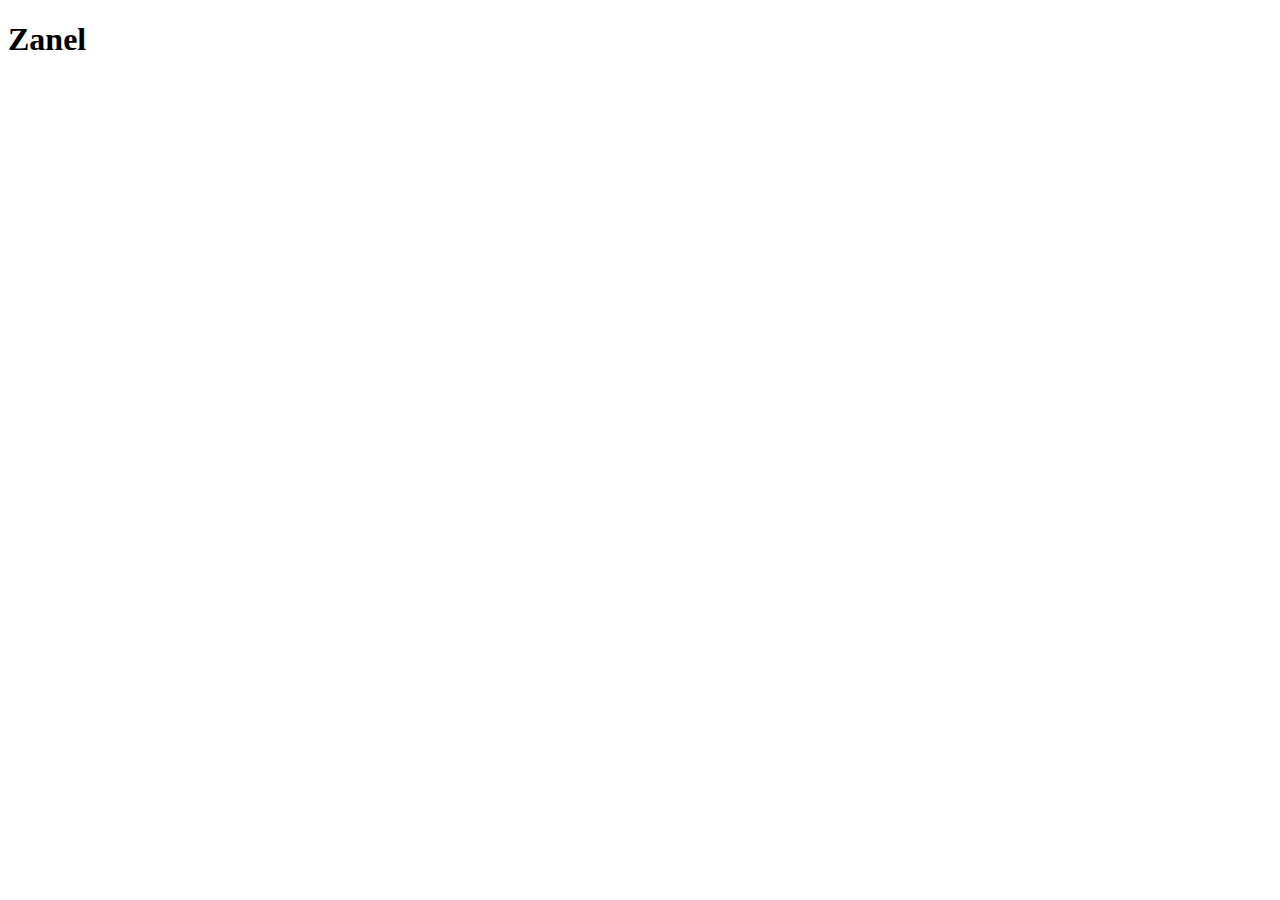
==== index.html @ 1d58dfd4 "initial commit" ====
<!DOCTYPE html>
<html lang="en">
<head>
    <meta charset="UTF-8">
    <meta http-equiv="X-UA-Compatible" content="IE=edge">
    <meta name="viewport" content="width=device-width, initial-scale=1.0">
    <title>Zanel</title>
    <style src="style.css"> </style>
</head>
<body>
    <h1> Zanel</h1>
</body>
</html>
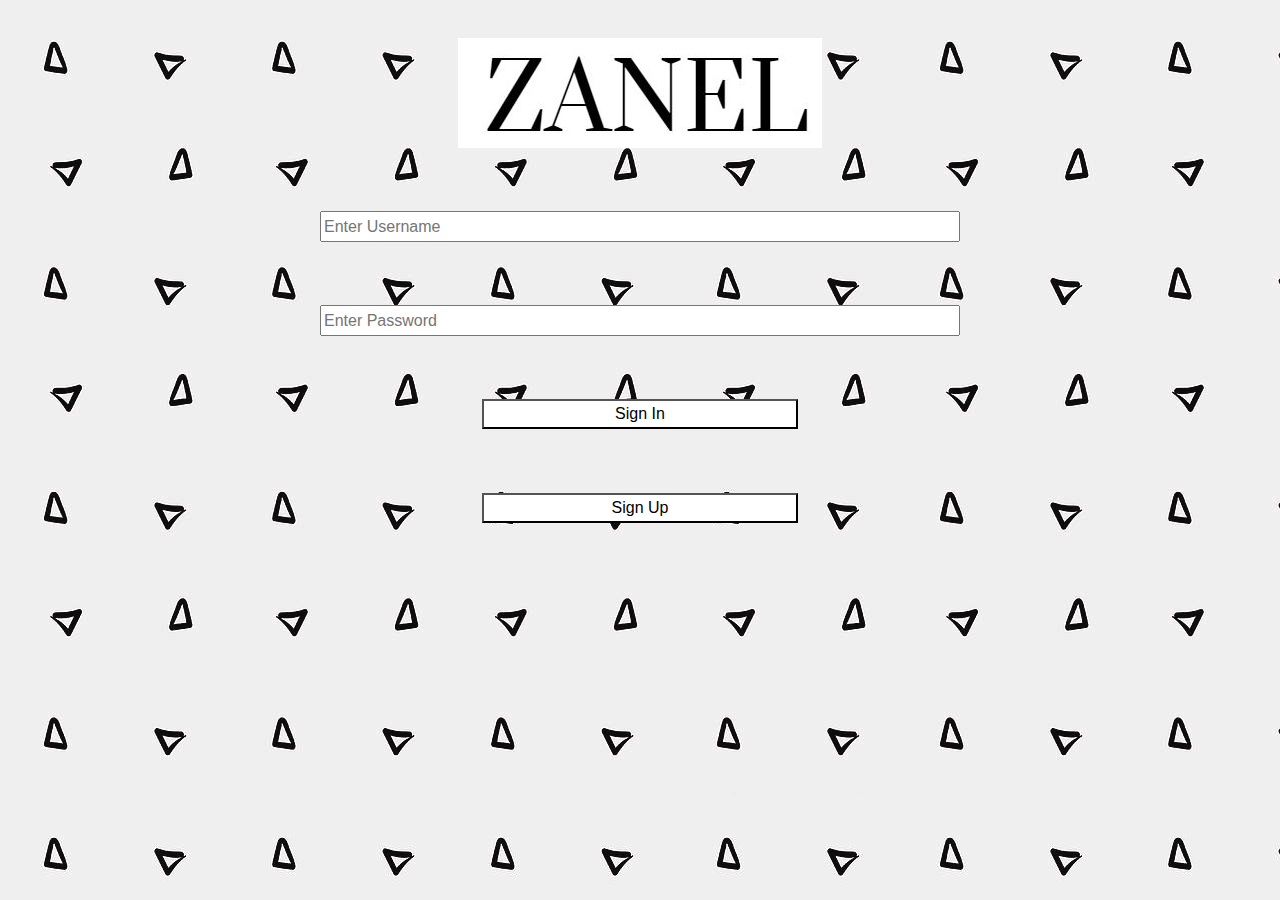
==== commit f7a8a0ae: "made login screen" ====
--- a/index.html
+++ b/index.html
@@ -5,9 +5,13 @@
     <meta http-equiv="X-UA-Compatible" content="IE=edge">
     <meta name="viewport" content="width=device-width, initial-scale=1.0">
     <title>Zanel</title>
-    <style src="style.css"> </style>
+    <link rel="stylesheet" type="text/css" href="style.css">
 </head>
 <body>
-    <h1> Zanel</h1>
+    <img class = "logo" src = "images/Logo.JPG">
+    <input class="in" type="text" placeholder="Enter Username">
+    <input class="in" type="text" placeholder="Enter Password">
+    <button class="button1">Sign In</button>
+    <button class="button button1">Sign Up</button>
 </body>
 </html>--- a/style.css
+++ b/style.css
@@ -0,0 +1,42 @@
+body {
+    background-image: url("images/pattern-minimalist-background-triangle-kbibibi.jpg");
+}
+
+.logo{
+    display: block;
+    margin-left: auto;
+    margin-right: auto;
+    margin-top: 3%;
+}
+
+.txt{
+    background-color: white;
+    display: block;
+    border-radius: 25px;
+    margin-top: 5%;
+    margin-left: 5%;
+    margin-right: 5%;
+}
+
+
+.in{
+    display: block;
+    font-size: 16px;
+    margin-left: auto;
+    margin-right: auto;
+    margin-top: 5%;
+    height:25px;
+    width: 50%;
+}
+
+.button1{
+    display: block;
+    background-color: white;
+    font-size: 16px;
+    margin-left: auto;
+    margin-right: auto;
+    margin-top: 5%;
+    height:30px;
+    width: 25%;
+}
+
